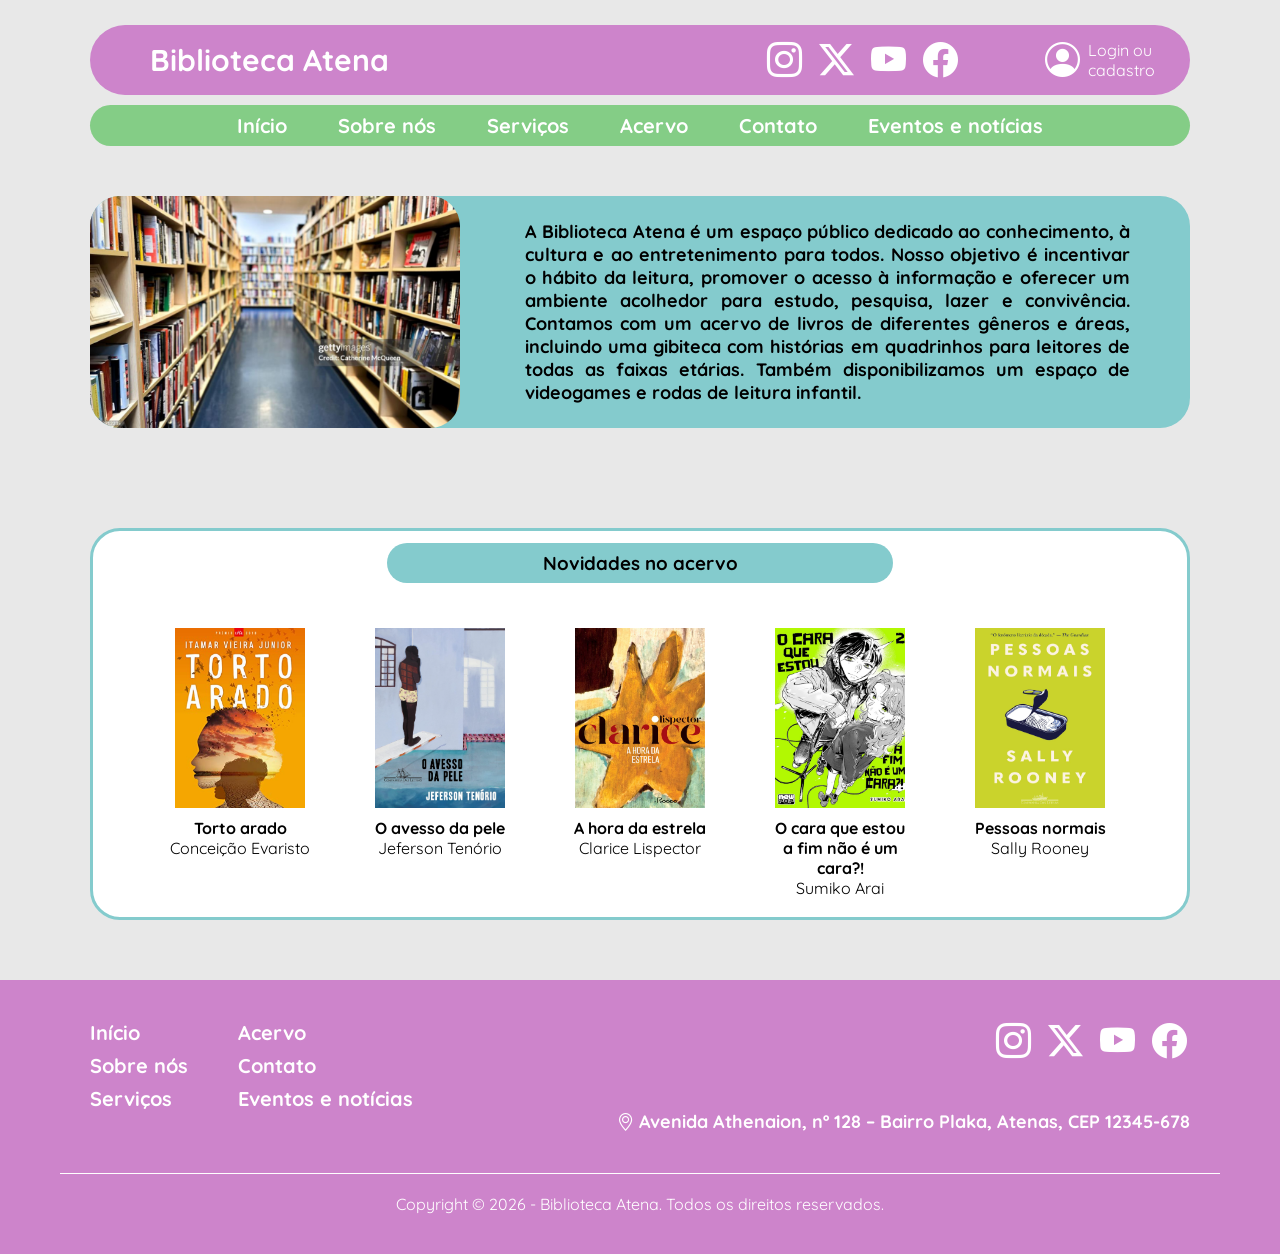
==== index.html @ 93caa039 "Update index.html" ====
<!DOCTYPE html>
<html lang="pt-br">
<head>
    <meta charset="UTF-8">
    <link rel="stylesheet" href="teste2.css">
    <title>Biblioteca Atena</title>
    <link rel="stylesheet" href="https://cdn.jsdelivr.net/npm/bootstrap-icons@1.13.1/font/bootstrap-icons.min.css">  
    <link rel="preconnect" href="https://fonts.googleapis.com">
<link rel="preconnect" href="https://fonts.gstatic.com" crossorigin>
<link href="https://fonts.googleapis.com/css2?family=Quicksand:wght@300..700&display=swap" rel="stylesheet">  
</head>

    <header>
        <div class="homepage">
            <section class="principal"> 
                <div class="inicio"> 
                    <a href="index.html">
                        <h1>Biblioteca Atena</h1>
                    </a>
                </div>
                <div class="botao">
                    <a href="https://www.instagram.com/" target="_blank"><button><i class="bi bi-instagram"></i></button></a>
                    <a href="https://x.com/" target="_blank"><button><i class="bi bi-twitter-x"></i></button></a>
                    <a href="https://www.youtube.com/" target="_blank"><button><i class="bi bi-youtube"></i></button></a>
                    <a href="https://www.facebook.com/" target="_blank"><button><i class="bi bi-facebook"></i></button></a> 
                    <a href="#" class="person-link">
                        <span class="person-btn"><i class="bi bi-person-circle"></i></span>
                        <span class="person-text">Login ou <br> cadastro</span>
                    </a>
                </div>
            </section>
        </div>



        <nav>
            <div class="logo2"> </div>

            <ul class="menu2">
                <li><a href="index.html">Início</a></li>
                <li><a href="sobre.html">Sobre nós</a></li>
                <li><a href="serviços.html">Serviços</a></li>
                <li><a href="acervo.html">Acervo</a></li>
                <li><a href="contato.html">Contato</a></li>
                <li><a href="eventos.html">Eventos e notícias</a></li>
            </ul>
        </nav>
    
    </header>





<body> 
    
    <section class="apresentacao">
        <div class="imgapresentacao">
            <img src="img/corredor.png" alt="Corredor de livros">
        </div>

        <div class="txtapresentacao">
            <p> A Biblioteca Atena é um espaço público dedicado ao conhecimento, à cultura e ao entretenimento para todos. Nosso objetivo é incentivar o hábito da leitura, promover o acesso à informação e oferecer um 
                ambiente acolhedor para estudo, pesquisa, lazer e convivência. Contamos com um acervo de livros de 
                diferentes gêneros e áreas, incluindo uma gibiteca com histórias em quadrinhos para leitores de 
                todas as faixas etárias. Também disponibilizamos um espaço de videogames e rodas de leitura infantil.</p>
        </div>

    </section>

    <section class="aquisicoes">
        <div class="novas">
            <h3> Novidades no acervo</h3>
            
            <figure>
                <img src="img/torto.png">
                <figcaption>
                    <strong>Torto arado </strong><br> Conceição Evaristo
                </figcaption>
            </figure>
            <figure>
                <img src="img/avesso.png">
                <figcaption>
                    <strong>O avesso da pele </strong><br /> Jeferson Tenório
                </figcaption>
            </figure>
            <figure>
                <img src="img/estrela.png">
                <figcaption>
                    <strong>A hora da estrela </strong><br /> Clarice Lispector
                </figcaption>
            </figure>
            <figure>
                <img src="img/cara.png">
                <figcaption>
                    <strong>O cara que estou<br /> a fim não é um cara?! </strong><br /> Sumiko Arai
                </figcaption>
            </figure>
            <figure>
                <img src="img/pessoas.png">
                <figcaption>
                    <strong>Pessoas normais </strong><br /> Sally Rooney
                </figcaption>
            </figure>
    </section>
</body>




<footer>
    <div class="rodape">
        <div class="rodape-layout">
            <div class="menu-rodape">
                <a href="index.html">Início</a>
                <a href="sobre.html">Sobre nós</a>
                <a href="serviços.html">Serviços</a>
            </div>
            
            <div class="menu-rodape">
                <a href="acervo.html">Acervo</a>
                <a href="contato.html">Contato</a>
                <a href="eventos.html">Eventos e notícias</a>
            </div>
        </div>

        <div class="rodape-info">
            <div class="botoes">
                <a href="https://www.instagram.com/" target="_blank"><button><i class="bi bi-instagram"></i></button></a>
                <a href="https://x.com/" target="_blank"><button><i class="bi bi-twitter-x"></i></button></a>
                <a href="https://www.youtube.com/" target="_blank"><button><i class="bi bi-youtube"></i></button></a>
                <a href="https://www.facebook.com/" target="_blank"><button><i class="bi bi-facebook"></i></button></a> 
            </div>

            <div class="endereco">
                <i class="bi bi-geo-alt"></i>
                <span>
                    Avenida Athenaion, nº 128 – Bairro Plaka, Atenas, CEP 12345-678
                </span>
            </div>
        </div>
    </div>

<div class="copy">
    <p> Copyright &copy; 2026 - Biblioteca Atena. Todos os direitos reservados.</p>
</div>

</footer>
</html>
---- teste2.css ----
*{
    margin: 0; 
    padding: 0; 
    box-sizing: border-box;
    font-family: "Quicksand", sans-serif;
}


header{
    background-color: #E8E8E8;
}

h1{
    font-size: 30px;
    font-weight: bold;
    color: white;
    text-decoration: none;
    margin-left: 45px;
}

.inicio a{
    text-decoration: none;
    color: white;
}

.homepage{
    max-width: 1100px;
    margin: 0 auto;
    display: flex;
    flex-direction: column;
    background-color: #cd84cb;
    border-radius: 90px;
    padding: 15px 15px;
    margin-top: 25px;
    margin-bottom: 10px;
}


.principal {
    display: flex;
    justify-content: space-between;
    align-items: center;
    gap: 20px;
}

.principal > .botao {
    display: inline-flex;
    align-items: center;
    gap: 10px;
    margin-right: 20px;
}


.principal > .botao button,
.principal > .botao .person-btn {
    width: 40px;
    height: 40px; 
    font-size: 35px;
    background-color: transparent;
    border: transparent;
    color: white;
    cursor: pointer;
    display: inline-flex;
    align-items: center;
    justify-content: center;
    margin: 0 1px;
}

.principal > .botao .person-link {
    display: inline-flex;
    align-items: center;
    gap: 5px;
    text-decoration: none;
    margin-left: 70px;
}

.principal > .botao .person-text {
    color: white;
    font-size: 16px

}

.botao a button:hover{
    transform: scale(1.1);
}


nav{
    display: flex;
    margin: 0 auto;
    max-width: 1100px;
    justify-content: center;
    align-items: center;
    padding: 8px 8px;
    border-radius: 90px;
    background-color: #84cd86;
}
nav .menu2{
    display: inline-block;
    font-size: 17px;
    font-weight: bold;
    color: white;
}


nav .logo2{
    font-size: 30px;
    font-weight: bold;
    color: white;
}
nav ul{
    list-style: none;
    
}
nav ul li{
    display: inline-block;
}
nav ul li a{
    margin: 15px;
    padding: 8px 8px;
    text-decoration: none;
    font-size: 20px;
    color: white;
    border-radius: 60px;
}

nav ul li a:hover{
    color: rgba(8, 122, 74, 0.753);
    width: 3px;
}

body{
    background-color: #E8E8E8;
    font-family: "Quicksand", sans-serif;
}

.apresentacao{
    display: flex;
    align-items: center;
    justify-content: center;
    margin: 50px auto;
    max-width: 1100px;
    gap: 65px;
    padding: 0px 0px;
    background-color: #84cbcd;
    background-size: 350px;
    border-radius: 30px;
    
}

.imgapresentacao img{
    width: 370px;
    display: block;
    border-radius: 30px;
    justify-content: center;
    align-items: center;
    height: 90%;
    

}

.txtapresentacao {
    margin-right: 60px;
    text-align: justify;
    font-style: normal;
    font-weight: bolder;
    font-size: 18px;
    
}

.aquisicoes{
    border: 3px solid #84cbcd;
    max-width: 1100px;
    max-height: auto;
    margin: 60px auto;
    display: flex;
    padding: 0px 0px;
    align-items: center;
    justify-content: center;
    border-radius: 30px;
    overflow: visible;
    margin-top: 100px;
    background-color: white;
}

.novas{
    display: flex;
    gap: 20px;
    flex-wrap: wrap;
    align-items: flex-start;
    justify-content: center;
    width: 100%;
    padding: 4px;
}

.novas img{
    width: 130px;
    height: 180px;
    margin: 10px;
    object-fit: cover;
    display: block;
    margin-bottom: 10px;
    
}

.novas h3{
    width: 100%;
    text-align: center;
    display: block;
    margin-top: 8px;
    margin-left: 290px;
    margin-right: 290px;
    padding: 8px 8px;
    background-color: #84cbcd;
    border-radius: 30px;
}

figure{
    width: 150px;
    text-align: center;
    margin-bottom: 8px;
    margin: 15px;
}



footer {
    background-color: #cd84cb;
    color: #fff;
    padding: 40px 60px;
}

.rodape{
    display: flex;
    justify-content: space-between;
    align-items: flex-start;
    max-width: 1100px;
    margin: 0 auto;
    flex-wrap: wrap;
    gap: 20px;
}

.rodape-layout{
    display: flex;
    gap: 50px;
    flex-wrap: wrap;  
}

.menu-rodape{
    display: flex;
    flex-direction: column;
    gap: 8px;
}

.rodape-layout a{
    color: white;
    text-decoration: none;
    font-size: 20px;
    font-weight: bold;
}

.rodape-layout a:hover{
    color: rgba(8, 122, 74, 0.753);
}

.rodape-info{
    display: flex;
    flex-direction: column;
    align-items: flex-end;
    gap: 50px;
}

.botoes{
    display: flex;
    gap: 10px;
}

.botoes a button{
    width: 40px;
    height: 40px; 
    font-size: 35px;
    background-color: transparent;
    border: transparent;
    color: white;
    cursor: pointer;
    display: inline-flex;
    align-items: center;
    justify-content: center;
    margin: 0 1px;

}

.botoes a button:hover{
    transform: scale(1.1);
}

.endereco{
    display: flex;
    align-items: center;
    gap: 4px;
    font-size: 18px;
    font-weight: bold;
}

.copy{
    text-align: center;
    margin-top: 40px;
    border-top: 1px solid;
    padding-top: 20px;
}

.copy p{
    font-size: 16px;
    margin: 0;
}
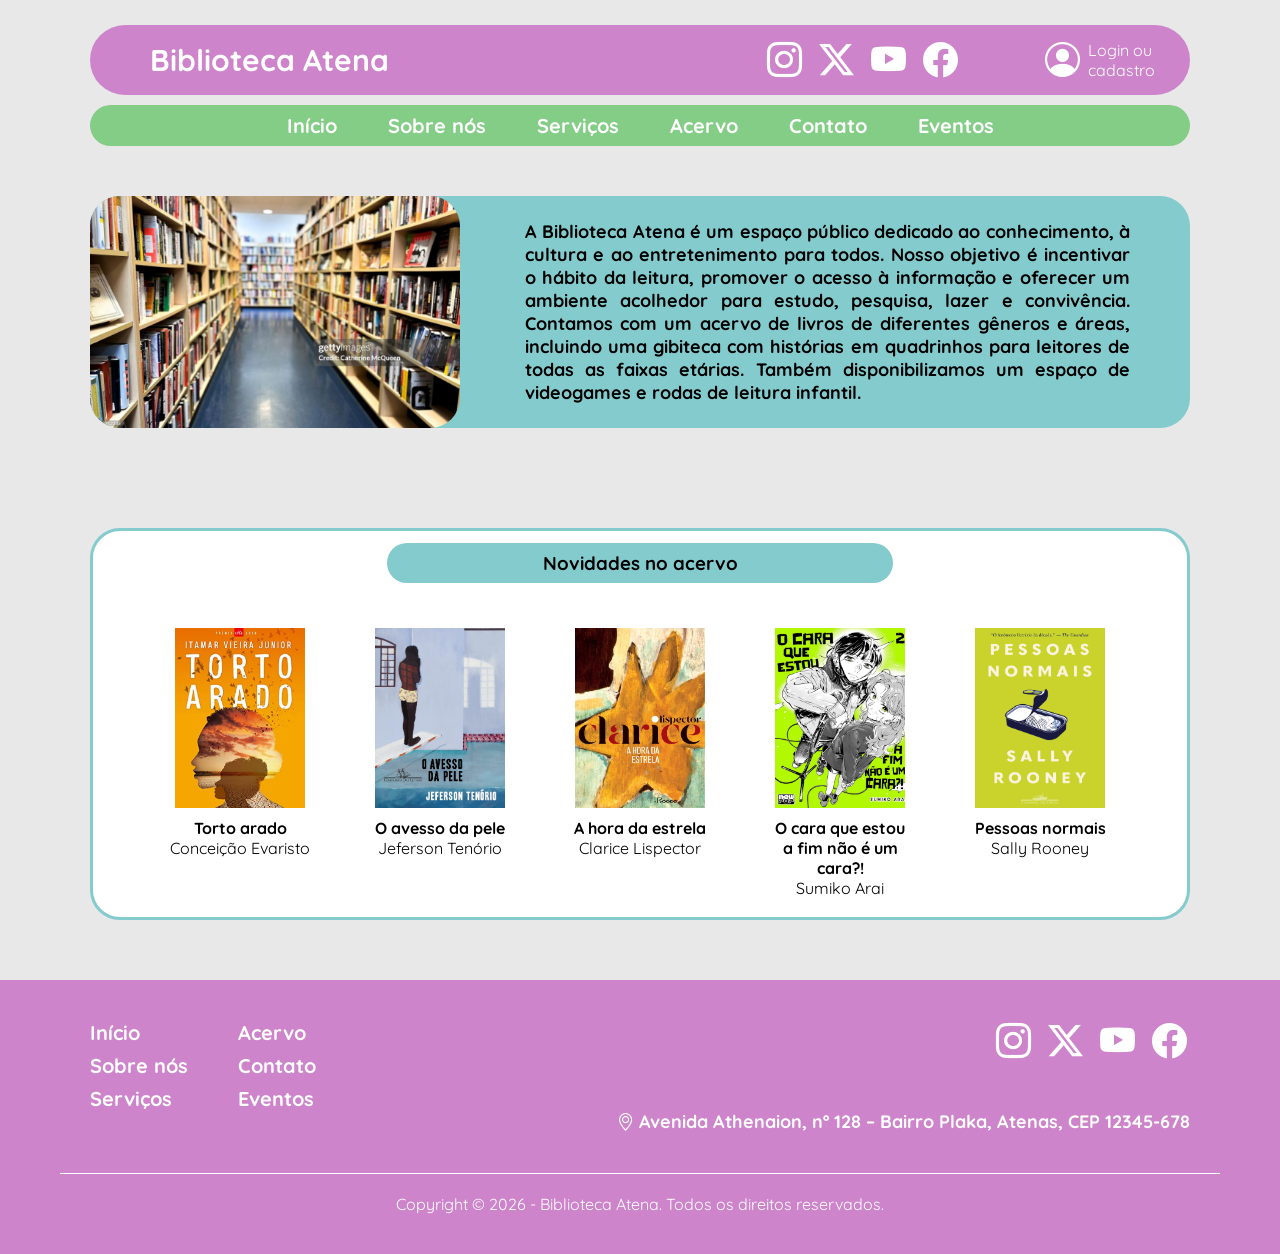
==== commit 5118f839: "Update index.html" ====
--- a/index.html
+++ b/index.html
@@ -42,7 +42,7 @@
                 <li><a href="serviços.html">Serviços</a></li>
                 <li><a href="acervo.html">Acervo</a></li>
                 <li><a href="contato.html">Contato</a></li>
-                <li><a href="eventos.html">Eventos e notícias</a></li>
+                <li><a href="eventos.html">Eventos</a></li>
             </ul>
         </nav>
     
@@ -120,7 +120,7 @@
             <div class="menu-rodape">
                 <a href="acervo.html">Acervo</a>
                 <a href="contato.html">Contato</a>
-                <a href="eventos.html">Eventos e notícias</a>
+                <a href="eventos.html">Eventos</a>
             </div>
         </div>
 
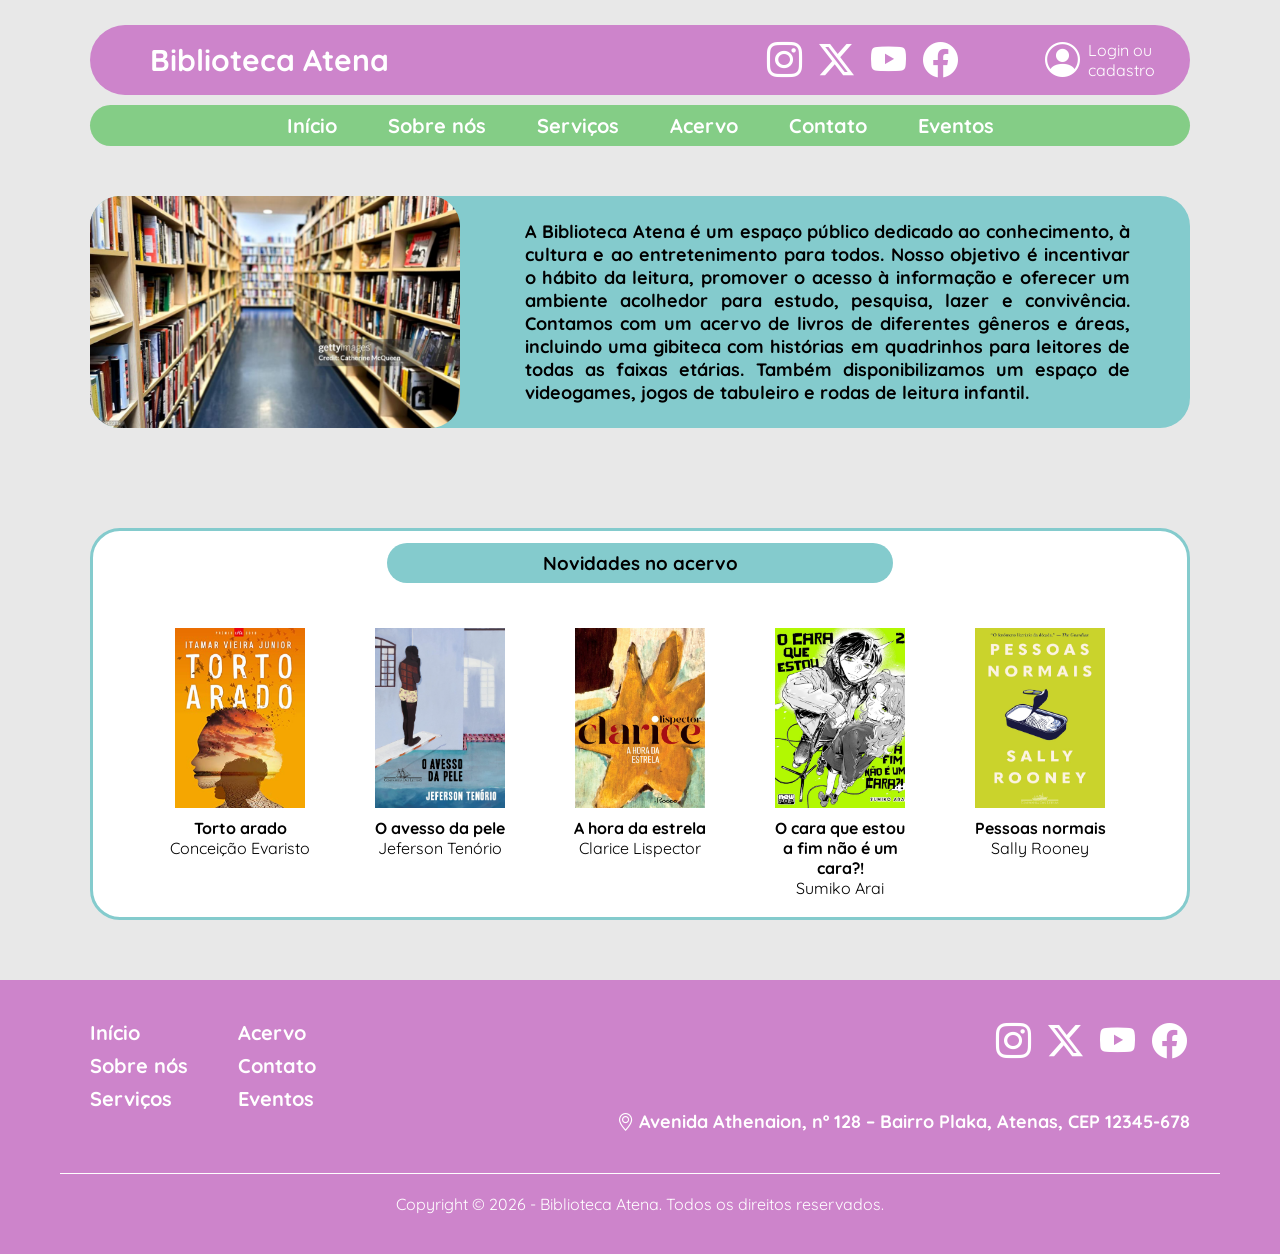
==== commit decb23c9: "Revise index.html with updated content and layout Updated the content and structure of the index.htm" ====
--- a/index.html
+++ b/index.html
@@ -23,7 +23,7 @@
                     <a href="https://x.com/" target="_blank"><button><i class="bi bi-twitter-x"></i></button></a>
                     <a href="https://www.youtube.com/" target="_blank"><button><i class="bi bi-youtube"></i></button></a>
                     <a href="https://www.facebook.com/" target="_blank"><button><i class="bi bi-facebook"></i></button></a> 
-                    <a href="#" class="person-link">
+                    <a href="login.html" class="person-link">
                         <span class="person-btn"><i class="bi bi-person-circle"></i></span>
                         <span class="person-text">Login ou <br> cadastro</span>
                     </a>
@@ -63,7 +63,7 @@
             <p> A Biblioteca Atena é um espaço público dedicado ao conhecimento, à cultura e ao entretenimento para todos. Nosso objetivo é incentivar o hábito da leitura, promover o acesso à informação e oferecer um 
                 ambiente acolhedor para estudo, pesquisa, lazer e convivência. Contamos com um acervo de livros de 
                 diferentes gêneros e áreas, incluindo uma gibiteca com histórias em quadrinhos para leitores de 
-                todas as faixas etárias. Também disponibilizamos um espaço de videogames e rodas de leitura infantil.</p>
+                todas as faixas etárias. Também disponibilizamos um espaço de videogames, jogos de tabuleiro e rodas de leitura infantil.</p>
         </div>
 
     </section>
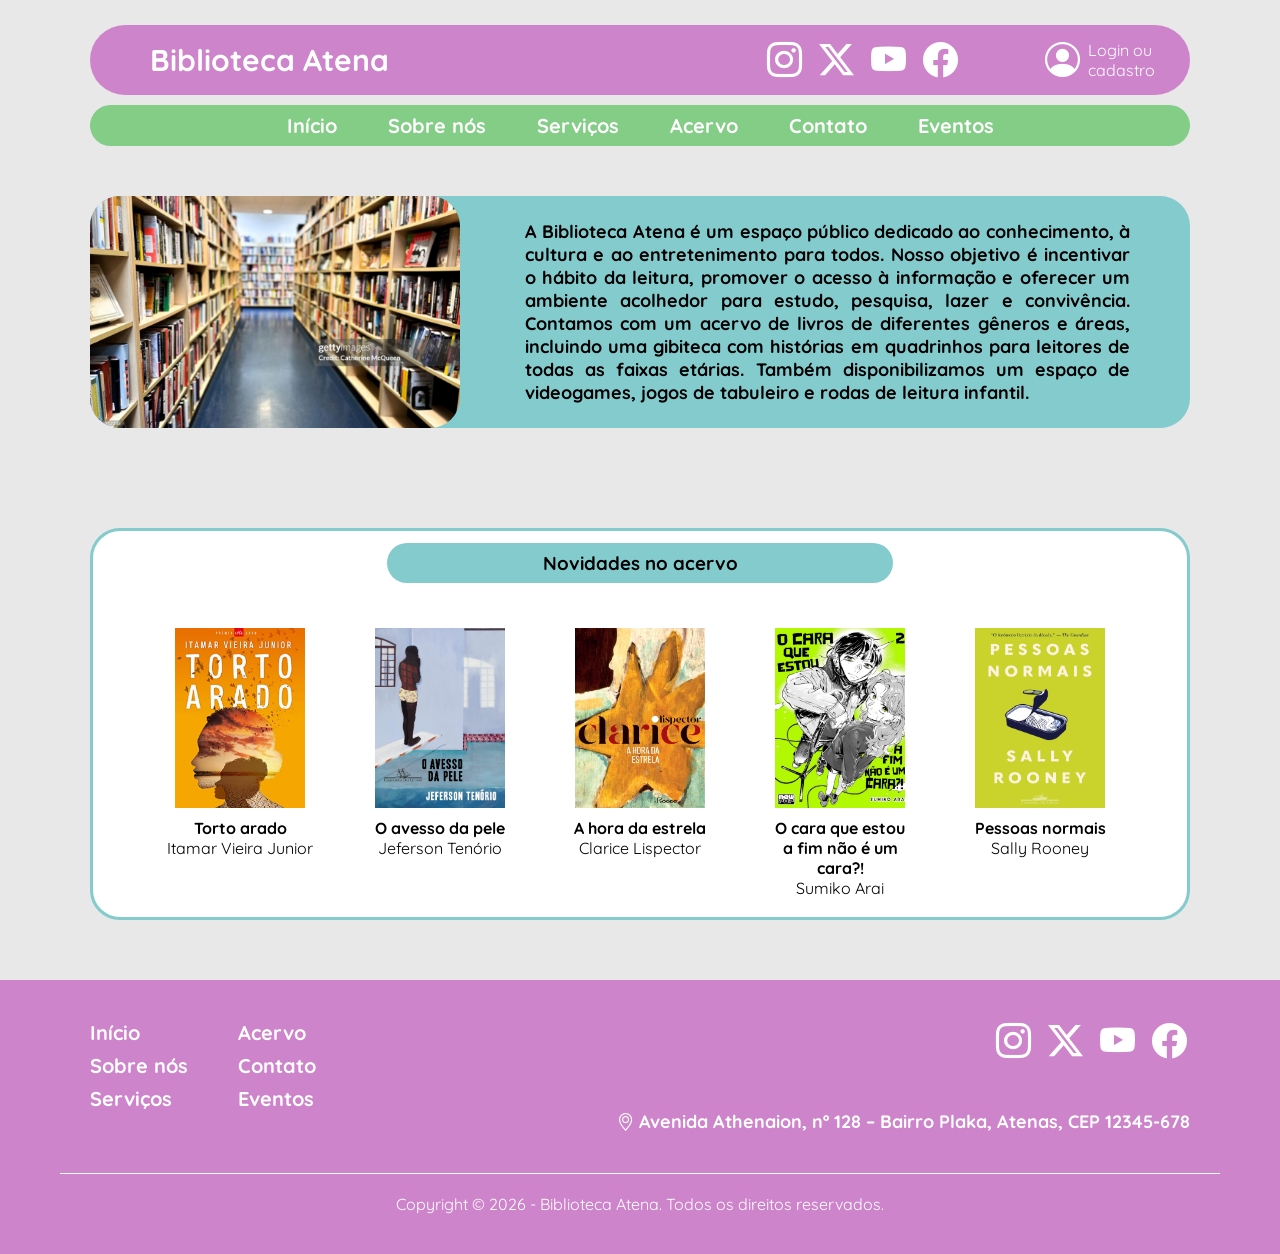
==== commit 83d16899: "Update index.html" ====
--- a/index.html
+++ b/index.html
@@ -2,7 +2,7 @@
 <html lang="pt-br">
 <head>
     <meta charset="UTF-8">
-    <link rel="stylesheet" href="teste2.css">
+    <link rel="stylesheet" href="css/index.css">
     <title>Biblioteca Atena</title>
     <link rel="stylesheet" href="https://cdn.jsdelivr.net/npm/bootstrap-icons@1.13.1/font/bootstrap-icons.min.css">  
     <link rel="preconnect" href="https://fonts.googleapis.com">
@@ -75,7 +75,7 @@
             <figure>
                 <img src="img/torto.png">
                 <figcaption>
-                    <strong>Torto arado </strong><br> Conceição Evaristo
+                    <strong>Torto arado </strong><br> Itamar Vieira Junior
                 </figcaption>
             </figure>
             <figure>
--- a/css/index.css
+++ b/css/index.css
@@ -0,0 +1,315 @@
+*{
+    margin: 0; 
+    padding: 0; 
+    box-sizing: border-box;
+    font-family: "Quicksand", sans-serif;
+}
+
+
+header{
+    background-color: #E8E8E8;
+}
+
+h1{
+    font-size: 30px;
+    font-weight: bold;
+    color: white;
+    text-decoration: none;
+    margin-left: 45px;
+}
+
+.inicio a{
+    text-decoration: none;
+    color: white;
+}
+
+.homepage{
+    max-width: 1100px;
+    margin: 0 auto;
+    display: flex;
+    flex-direction: column;
+    background-color: #cd84cb;
+    border-radius: 90px;
+    padding: 15px 15px;
+    margin-top: 25px;
+    margin-bottom: 10px;
+}
+
+
+.principal {
+    display: flex;
+    justify-content: space-between;
+    align-items: center;
+    gap: 20px;
+}
+
+.principal > .botao {
+    display: inline-flex;
+    align-items: center;
+    gap: 10px;
+    margin-right: 20px;
+}
+
+
+.principal > .botao button,
+.principal > .botao .person-btn {
+    width: 40px;
+    height: 40px; 
+    font-size: 35px;
+    background-color: transparent;
+    border: transparent;
+    color: white;
+    cursor: pointer;
+    display: inline-flex;
+    align-items: center;
+    justify-content: center;
+    margin: 0 1px;
+}
+
+.principal > .botao .person-link {
+    display: inline-flex;
+    align-items: center;
+    gap: 5px;
+    text-decoration: none;
+    margin-left: 70px;
+}
+
+.principal > .botao .person-text {
+    color: white;
+    font-size: 16px
+
+}
+
+.botao a button:hover{
+    transform: scale(1.1);
+}
+
+
+nav{
+    display: flex;
+    margin: 0 auto;
+    max-width: 1100px;
+    justify-content: center;
+    align-items: center;
+    padding: 8px 8px;
+    border-radius: 90px;
+    background-color: #84cd86;
+}
+nav .menu2{
+    display: inline-block;
+    font-size: 17px;
+    font-weight: bold;
+    color: white;
+}
+
+
+nav .logo2{
+    font-size: 30px;
+    font-weight: bold;
+    color: white;
+}
+nav ul{
+    list-style: none;
+    
+}
+nav ul li{
+    display: inline-block;
+}
+nav ul li a{
+    margin: 15px;
+    padding: 8px 8px;
+    text-decoration: none;
+    font-size: 20px;
+    color: white;
+    border-radius: 60px;
+}
+
+nav ul li a:hover{
+    color: rgba(8, 122, 74, 0.753);
+    width: 3px;
+}
+
+body{
+    background-color: #E8E8E8;
+    font-family: "Quicksand", sans-serif;
+}
+
+.apresentacao{
+    display: flex;
+    align-items: center;
+    justify-content: center;
+    margin: 50px auto;
+    max-width: 1100px;
+    gap: 65px;
+    padding: 0px 0px;
+    background-color: #84cbcd;
+    background-size: 350px;
+    border-radius: 30px;
+    
+}
+
+.imgapresentacao img{
+    width: 370px;
+    display: block;
+    border-radius: 30px;
+    justify-content: center;
+    align-items: center;
+    height: 90%;
+    
+
+}
+
+.txtapresentacao {
+    margin-right: 60px;
+    text-align: justify;
+    font-style: normal;
+    font-weight: bolder;
+    font-size: 18px;
+    
+}
+
+.aquisicoes{
+    border: 3px solid #84cbcd;
+    max-width: 1100px;
+    max-height: auto;
+    margin: 60px auto;
+    display: flex;
+    padding: 0px 0px;
+    align-items: center;
+    justify-content: center;
+    border-radius: 30px;
+    overflow: visible;
+    margin-top: 100px;
+    background-color: white;
+}
+
+.novas{
+    display: flex;
+    gap: 20px;
+    flex-wrap: wrap;
+    align-items: flex-start;
+    justify-content: center;
+    width: 100%;
+    padding: 4px;
+}
+
+.novas img{
+    width: 130px;
+    height: 180px;
+    margin: 10px;
+    object-fit: cover;
+    display: block;
+    margin-bottom: 10px;
+    
+}
+
+.novas h3{
+    width: 100%;
+    text-align: center;
+    display: block;
+    margin-top: 8px;
+    margin-left: 290px;
+    margin-right: 290px;
+    padding: 8px 8px;
+    background-color: #84cbcd;
+    border-radius: 30px;
+}
+
+figure{
+    width: 150px;
+    text-align: center;
+    margin-bottom: 8px;
+    margin: 15px;
+}
+
+
+
+footer {
+    background-color: #cd84cb;
+    color: #fff;
+    padding: 40px 60px;
+}
+
+.rodape{
+    display: flex;
+    justify-content: space-between;
+    align-items: flex-start;
+    max-width: 1100px;
+    margin: 0 auto;
+    flex-wrap: wrap;
+    gap: 20px;
+}
+
+.rodape-layout{
+    display: flex;
+    gap: 50px;
+    flex-wrap: wrap;  
+}
+
+.menu-rodape{
+    display: flex;
+    flex-direction: column;
+    gap: 8px;
+}
+
+.rodape-layout a{
+    color: white;
+    text-decoration: none;
+    font-size: 20px;
+    font-weight: bold;
+}
+
+.rodape-layout a:hover{
+    color: rgba(8, 122, 74, 0.753);
+}
+
+.rodape-info{
+    display: flex;
+    flex-direction: column;
+    align-items: flex-end;
+    gap: 50px;
+}
+
+.botoes{
+    display: flex;
+    gap: 10px;
+}
+
+.botoes a button{
+    width: 40px;
+    height: 40px; 
+    font-size: 35px;
+    background-color: transparent;
+    border: transparent;
+    color: white;
+    cursor: pointer;
+    display: inline-flex;
+    align-items: center;
+    justify-content: center;
+    margin: 0 1px;
+
+}
+
+.botoes a button:hover{
+    transform: scale(1.1);
+}
+
+.endereco{
+    display: flex;
+    align-items: center;
+    gap: 4px;
+    font-size: 18px;
+    font-weight: bold;
+}
+
+.copy{
+    text-align: center;
+    margin-top: 40px;
+    border-top: 1px solid;
+    padding-top: 20px;
+}
+
+.copy p{
+    font-size: 16px;
+    margin: 0;
+}
